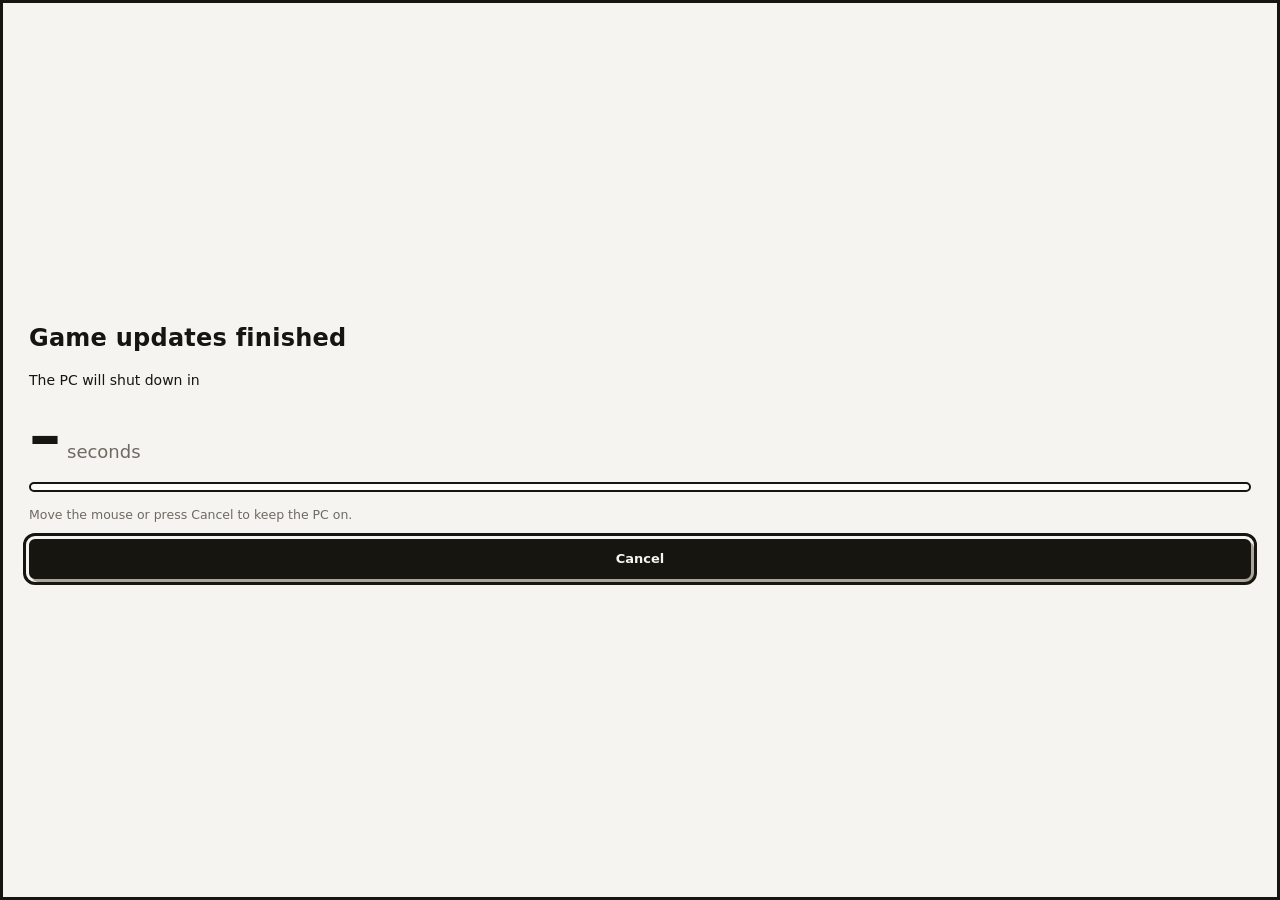
==== web/countdown.html @ 1d5242a4 "Gaus 1.2" ====
<!doctype html>
<html lang="en"><head><meta charset="utf-8"><title>Gaus</title>
<link rel="stylesheet" href="app.css">
<style>
  body { display: grid; place-items: center; }
  .card { width: 100%; height: 100%; padding: 22px 26px; display: grid; align-content: center; gap: 14px; border: 3px solid var(--ink); }
  h1 { font-size: 24px; }
  .big { font: 700 64px/1 var(--display); font-variant-numeric: tabular-nums; }
  .big small { font-size: 18px; font-weight: 500; color: var(--muted); margin-left: 6px; }
  p { margin: 0; }
  .bar > i { transition: width 1s linear; }
</style></head>
<body>
<main class="card">
  <h1>Game updates finished</h1>
  <p id="body">The PC will shut down in</p>
  <div class="big" role="timer" aria-live="off"><span id="n">–</span><small>seconds</small></div>
  <div class="bar" aria-hidden="true"><i id="bar"></i></div>
  <p class="hint" id="sub">Move the mouse or press Cancel to keep the PC on.</p>
  <button class="btn primary" id="cancel" type="button" autofocus>Cancel</button>
</main>
<script>
  const api = (n, ...a) => window.pywebview.api[n](...a);
  let total = 1;
  window.Countdown = { tick(n) { document.getElementById("n").textContent = n; document.getElementById("bar").style.setProperty("--p", (100 * n / total) + "%"); document.getElementById("n").parentElement.setAttribute("aria-label", n + " seconds left"); } };
  async function init() {
    const d = await api("countdown_init");
    total = Math.max(1, d.total);
    document.getElementById("body").textContent = `The PC will ${d.verb} in`;
    document.getElementById("sub").textContent = (d.names ? d.names + " is up to date. " : "") + "Move the mouse or press Cancel to keep the PC on.";
    Countdown.tick(d.remaining);
  }
  document.getElementById("cancel").onclick = () => api("countdown_cancel");
  document.addEventListener("keydown", (e) => { if (e.key === "Escape") api("countdown_cancel"); });
  if (window.pywebview && window.pywebview.api) init(); else window.addEventListener("pywebviewready", init);
</script>
</body></html>
---- web/app.css ----
/* Gaus UI. Black pen on off-white paper, taken from the logo. One signal colour (--alert) exists
   only for errors and destructive actions. Everything else is ink. */
:root {
  --paper: #f6f4f0;
  --paper-2: #ece8e0;
  --card: #fffdf9;
  --line: #d6d0c4;
  --ink: #17150f;
  --ink-2: #34312a;
  --muted: #6d6a63;
  --faint: #a9a59a;
  --alert: #b3261e;
  --r: 6px;
  --font: "Segoe UI Variable Text", "Segoe UI", system-ui, -apple-system, sans-serif;
  --display: "Bahnschrift", "Segoe UI Variable Display", "Segoe UI", system-ui, sans-serif;
  --mono: "Cascadia Mono", Consolas, "Courier New", monospace;
  color-scheme: light;
}
* { box-sizing: border-box; }
html, body { margin: 0; height: 100%; }
body {
  background: var(--paper); color: var(--ink);
  font: 400 14px/1.45 var(--font); -webkit-font-smoothing: antialiased;
  overflow: hidden; user-select: none;
}
input, textarea, select { user-select: text; }
h1, h2, h3 { font-family: var(--display); margin: 0; letter-spacing: .01em; }
button { font: inherit; color: inherit; }
.sr-only { position: absolute; width: 1px; height: 1px; margin: -1px; overflow: hidden; clip-path: inset(50%); white-space: nowrap; }
.muted { color: var(--muted); }
.hint { color: var(--muted); font-size: 12.5px; }
:where(a, button, input, select, textarea, [tabindex]):focus-visible { outline: 3px solid var(--ink); outline-offset: 3px; }

/* ---------- buttons ---------- */
.btn {
  position: relative; display: inline-flex; align-items: center; justify-content: center; gap: 8px;
  min-height: 40px; padding: 0 16px; white-space: nowrap; cursor: pointer;
  font-weight: 600; font-size: 13px; line-height: 1;
  color: var(--ink); background: var(--card);
  border: 2px solid var(--ink); border-radius: var(--r);
  box-shadow: 3px 3px 0 var(--ink);
  transition: transform .08s ease, box-shadow .08s ease, background-color .12s ease;
}
.btn:hover { background: var(--paper-2); }
.btn:active { transform: translate(3px, 3px); box-shadow: 0 0 0 var(--ink); }
.btn[disabled] { opacity: .4; cursor: not-allowed; box-shadow: none; transform: none; background: var(--card); }
.btn.primary { background: var(--ink); color: var(--paper); box-shadow: 3px 3px 0 var(--faint); }
.btn.primary:active { box-shadow: 0 0 0 var(--faint); }
.btn.primary.sm { box-shadow: 2px 2px 0 var(--faint); }
.btn.primary:hover { background: var(--ink-2); }
.btn.ghost { border-color: transparent; box-shadow: none; background: transparent; }
.btn.ghost:hover { background: var(--paper-2); border-color: var(--line); }
.btn.ghost:active { transform: none; }
.btn.danger { color: var(--alert); border-color: var(--alert); box-shadow: 3px 3px 0 var(--alert); }
.btn.danger:active { box-shadow: 0 0 0 var(--alert); }
.btn.sm { min-height: 32px; padding: 0 12px; font-size: 12.5px; box-shadow: 2px 2px 0 var(--ink); }
.btn.sm:active { transform: translate(2px, 2px); }
.btn.sm.danger { box-shadow: 2px 2px 0 var(--alert); }
.btn.icon { width: 40px; padding: 0; }
.btn.busy { pointer-events: none; }
.btn.busy::before {
  content: ""; width: 14px; height: 14px; border-radius: 50%;
  border: 2.5px solid currentColor; border-right-color: transparent; animation: rot .7s linear infinite;
}

/* ---------- toggle switch: a real checkbox underneath ---------- */
.switch { display: inline-flex; align-items: center; gap: 12px; cursor: pointer; }
.switch input { position: absolute; width: 1px; height: 1px; margin: -1px; overflow: hidden; clip-path: inset(50%); }
.switch .track {
  position: relative; flex: none; width: 48px; height: 28px; border-radius: 999px;
  background: var(--card); border: 2px solid var(--ink); transition: background-color .15s ease;
}
.switch .track::after {
  content: ""; position: absolute; top: 3px; left: 3px; width: 18px; height: 18px; border-radius: 50%;
  background: var(--ink); transition: transform .18s cubic-bezier(.3, 1.5, .5, 1), background-color .15s;
}
.switch input:checked + .track { background: var(--ink); }
.switch input:checked + .track::after { transform: translateX(20px); background: var(--paper); }
.switch input:focus-visible + .track { outline: 3px solid var(--ink); outline-offset: 3px; }
.switch input:disabled + .track { opacity: .4; }
.switch:active .track::after { width: 22px; }
.switch:active input:checked + .track::after { transform: translateX(16px); }

/* ---------- radio groups as a segmented control (native radios underneath) ---------- */
fieldset { border: 0; padding: 0; margin: 0; min-width: 0; }
.seg { display: inline-flex; border: 2px solid var(--ink); border-radius: 9px; background: var(--card); overflow: hidden; }
.seg label { position: relative; cursor: pointer; }
.seg input { position: absolute; opacity: 0; inset: 0; margin: 0; cursor: pointer; }
.seg span { display: block; padding: 9px 15px; font-weight: 600; font-size: 13px; transition: background-color .12s, color .12s; white-space: nowrap; }
.seg label + label span { border-left: 2px solid var(--ink); }
.seg label:hover span { background: var(--paper-2); }
.seg input:checked + span { background: var(--ink); color: var(--paper); }
.seg input:focus-visible + span { outline: 3px solid var(--ink); outline-offset: -5px; outline-color: var(--paper); }
.seg:has(input:focus-visible) { outline: 3px solid var(--ink); outline-offset: 3px; }
.seg input:disabled + span { opacity: .4; }

/* chip radios (accounts, launchers) */
.chips { display: flex; flex-wrap: wrap; gap: 8px; align-items: center; }
.chip { position: relative; }
.chip input { position: absolute; opacity: 0; inset: 0; margin: 0; cursor: pointer; }
.chip span {
  display: inline-flex; align-items: center; gap: 7px; padding: 7px 14px; border-radius: 999px;
  border: 2px solid var(--ink); background: var(--card); font-weight: 600; font-size: 13px;
  transition: background-color .12s, color .12s, transform .08s;
}
.chip:hover span { background: var(--paper-2); }
.chip input:checked + span { background: var(--ink); color: var(--paper); }
.chip input:focus-visible + span { outline: 3px solid var(--ink); outline-offset: 3px; }
.chip.off span { border-style: dashed; color: var(--muted); }
.chip.off input:checked + span { color: var(--paper); }
.chip small { font-weight: 500; opacity: .7; }

/* checkbox (used in lists) */
.check { display: inline-flex; align-items: center; gap: 10px; cursor: pointer; }
.check input { appearance: none; width: 22px; height: 22px; margin: 0; border: 2px solid var(--ink); border-radius: 5px; background: var(--card); display: grid; place-content: center; cursor: pointer; flex: none; }
.check input::after { content: ""; width: 11px; height: 6px; border-left: 3px solid var(--paper); border-bottom: 3px solid var(--paper); transform: rotate(-45deg) scale(0); margin-top: -3px; transition: transform .12s; }
.check input:checked { background: var(--ink); }
.check input:checked::after { transform: rotate(-45deg) scale(1); }

/* ---------- fields ---------- */
.field { display: grid; gap: 6px; min-width: 0; }
.field > label, .field > legend { font-weight: 600; font-size: 12.5px; letter-spacing: .01em; }
.field .req { color: var(--alert); }
.input, select.input, textarea.input {
  width: 100%; min-height: 44px; padding: 0 12px; font: inherit; color: var(--ink);
  background: #fff; border: 2px solid var(--line); border-radius: var(--r);
  transition: border-color .12s, box-shadow .12s;
}
textarea.input { padding: 10px 12px; min-height: 84px; resize: vertical; line-height: 1.5; font-family: var(--mono); font-size: 12.5px; }
.input:hover { border-color: var(--faint); }
.input:focus { outline: none; border-color: var(--ink); box-shadow: 3px 3px 0 var(--ink); }
.input::placeholder { color: var(--faint); }
.input[aria-invalid="true"] { border-color: var(--alert); }
select.input {
  appearance: none; padding-right: 38px; cursor: pointer;
  background-image: url("data:image/svg+xml,%3Csvg xmlns='http://www.w3.org/2000/svg' width='14' height='9' viewBox='0 0 14 9'%3E%3Cpath d='M1.5 1.5 7 7l5.5-5.5' fill='none' stroke='%2317150f' stroke-width='2.4' stroke-linecap='round' stroke-linejoin='round'/%3E%3C/svg%3E");
  background-repeat: no-repeat; background-position: right 14px center;
}
.errmsg { color: var(--alert); font-weight: 600; font-size: 12.5px; min-height: 0; }
.errmsg:empty { display: none; }
.row { display: flex; gap: 10px; align-items: center; }
.row.wrap { flex-wrap: wrap; }
.grow { flex: 1; min-width: 0; }

/* number stepper */
.stepper { display: inline-flex; align-items: stretch; border: 2px solid var(--ink); border-radius: var(--r); background: #fff; overflow: hidden; }
.stepper button { width: 38px; border: 0; background: var(--card); cursor: pointer; font-size: 18px; font-weight: 700; line-height: 1; }
.stepper button:hover { background: var(--paper-2); }
.stepper button:active { background: var(--ink); color: var(--paper); }
.stepper input { width: 64px; border: 0; border-inline: 2px solid var(--ink); text-align: center; font: 600 14px var(--font); font-variant-numeric: tabular-nums; min-height: 38px; background: #fff; color: var(--ink); -moz-appearance: textfield; }
.stepper input::-webkit-outer-spin-button, .stepper input::-webkit-inner-spin-button { -webkit-appearance: none; margin: 0; }
.stepper input:focus { outline: none; background: var(--paper-2); }
.stepper:has(input:focus-visible) { outline: 3px solid var(--ink); outline-offset: 3px; }
.unit { color: var(--muted); font-size: 12.5px; min-width: 44px; }

/* ---------- loaders ---------- */
@keyframes rot { to { transform: rotate(360deg); } }
@keyframes dash { 0% { stroke-dasharray: 1, 150; stroke-dashoffset: 0; } 50% { stroke-dasharray: 90, 150; stroke-dashoffset: -35; } 100% { stroke-dasharray: 90, 150; stroke-dashoffset: -124; } }
.pen { width: 1em; height: 1em; animation: rot 1.6s linear infinite; flex: none; }
.pen circle { fill: none; stroke: currentColor; stroke-width: 5; stroke-linecap: round; animation: dash 1.4s ease-in-out infinite; }
.bar { height: 10px; border: 2px solid var(--ink); border-radius: 999px; background: var(--card); overflow: hidden; }
.bar > i { display: block; height: 100%; width: var(--p, 0%); background: var(--ink); transition: width .5s ease; }
.bar.indeterminate > i {
  width: 100%; background: repeating-linear-gradient(-45deg, var(--ink) 0 6px, transparent 6px 12px);
  background-size: 17px 17px; animation: hatch .7s linear infinite;
}
@keyframes hatch { to { background-position: 17px 0; } }
.skel { position: relative; overflow: hidden; background: var(--paper-2); border-radius: 4px; }
.skel::after { content: ""; position: absolute; inset: 0; transform: translateX(-100%); background: linear-gradient(90deg, transparent, rgba(255, 255, 255, .7), transparent); animation: shimmer 1.3s infinite; }
@keyframes shimmer { to { transform: translateX(100%); } }
.dots::after { content: ""; animation: dots 1.2s steps(4) infinite; }
@keyframes dots { 0% { content: ""; } 25% { content: "."; } 50% { content: ".."; } 75% { content: "..."; } }

@media (prefers-reduced-motion: reduce) {
  *, *::before, *::after { animation-duration: .001s !important; animation-iteration-count: 1 !important; transition-duration: .001s !important; }
  .pen circle { stroke-dasharray: 60, 150; }
  .bar.indeterminate > i { background: var(--ink); opacity: .45; }
}
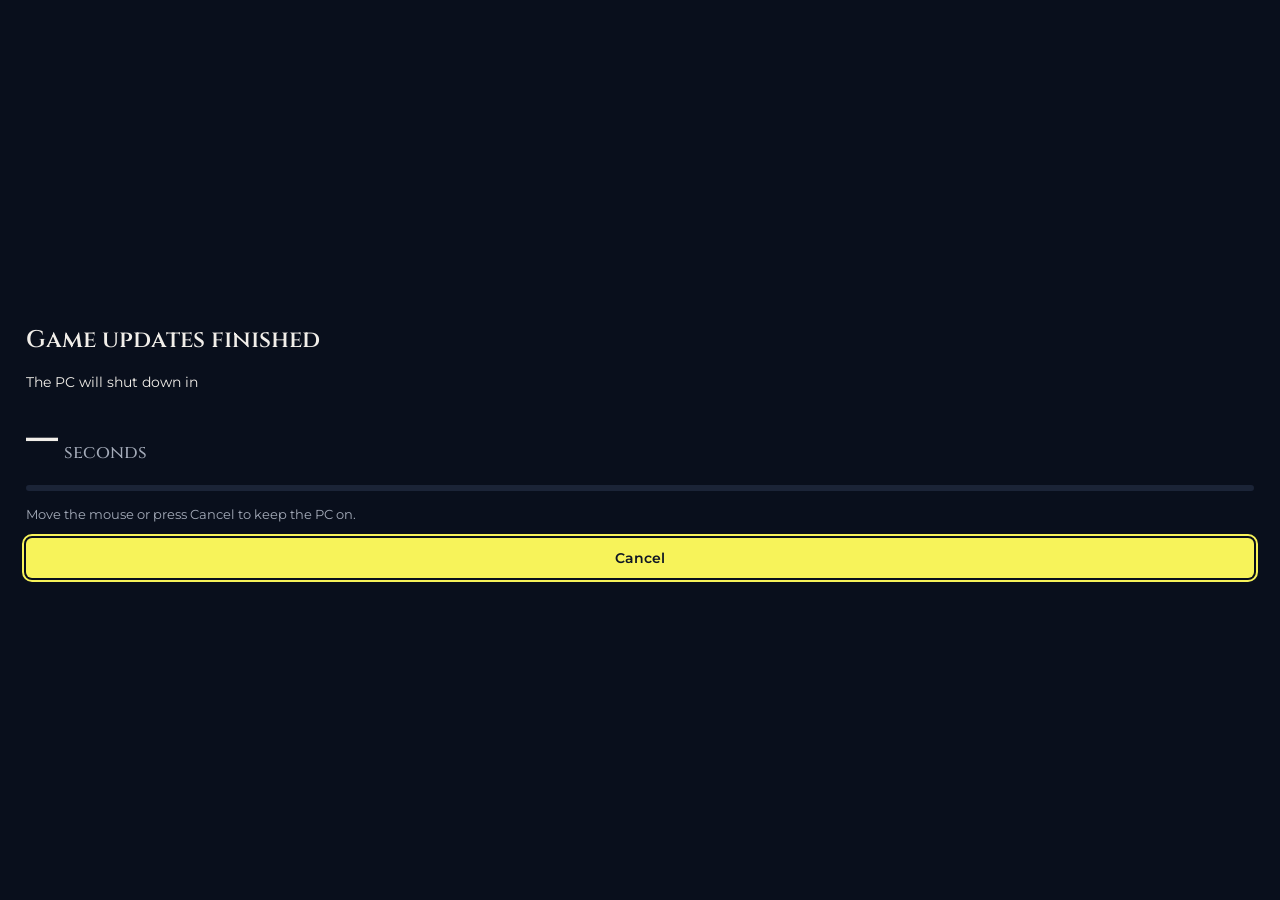
==== commit a1010075: "v1.11: launcher-style UI, screen saver, low idle usage New navigation, Cinzel and Montserrat, and a " ====
--- a/web/countdown.html
+++ b/web/countdown.html
@@ -3,7 +3,7 @@
 <link rel="stylesheet" href="app.css">
 <style>
   body { display: grid; place-items: center; }
-  .card { width: 100%; height: 100%; padding: 22px 26px; display: grid; align-content: center; gap: 14px; border: 3px solid var(--ink); }
+  .card { width: 100%; height: 100%; padding: 22px 26px; display: grid; align-content: center; gap: 14px; }
   h1 { font-size: 24px; }
   .big { font: 700 64px/1 var(--display); font-variant-numeric: tabular-nums; }
   .big small { font-size: 18px; font-weight: 500; color: var(--muted); margin-left: 6px; }
--- a/web/app.css
+++ b/web/app.css
@@ -1,178 +1,133 @@
-/* Gaus UI. Black pen on off-white paper, taken from the logo. One signal colour (--alert) exists
-   only for errors and destructive actions. Everything else is ink. */
+/* Gaus shared styles: ink blue base, lemon for the one main action on a view, cobalt for selection,
+   hot pink only for "live" and destructive things. Cinzel for titles, Montserrat for everything else. */
+@font-face { font-family: "Cinzel"; src: url("fonts/cinzel.woff2") format("woff2"); font-weight: 400 900; font-display: swap; }
+@font-face { font-family: "Montserrat"; src: url("fonts/montserrat.woff2") format("woff2"); font-weight: 100 900; font-display: swap; }
 :root {
-  --paper: #f6f4f0;
-  --paper-2: #ece8e0;
-  --card: #fffdf9;
-  --line: #d6d0c4;
-  --ink: #17150f;
-  --ink-2: #34312a;
-  --muted: #6d6a63;
-  --faint: #a9a59a;
-  --alert: #b3261e;
+  --paper: oklch(17% .028 265);
+  --paper-2: oklch(22% .034 265);
+  --paper-3: oklch(26% .038 265);
+  --card: oklch(20% .032 265);
+  --side: oklch(14% .026 265);
+  --line: oklch(30% .036 265);
+  --ink: oklch(95% .008 85);
+  --ink-2: oklch(86% .014 265);
+  --muted: oklch(74% .022 265);
+  --faint: oklch(58% .03 265);
+  --alert: oklch(72% .2 355);
+  --lemon: oklch(94% .17 108);
+  --lemon-2: oklch(97% .13 108);
+  --cobalt: oklch(42% .18 260);
+  --cobalt-2: oklch(48% .18 260);
+  --pink: oklch(65% .26 358);
+  --on-lemon: oklch(20% .03 265);
   --r: 6px;
-  --font: "Segoe UI Variable Text", "Segoe UI", system-ui, -apple-system, sans-serif;
-  --display: "Bahnschrift", "Segoe UI Variable Display", "Segoe UI", system-ui, sans-serif;
+  --font: "Montserrat", "Segoe UI", system-ui, sans-serif;
+  --display: "Cinzel", Georgia, serif;
   --mono: "Cascadia Mono", Consolas, "Courier New", monospace;
-  color-scheme: light;
+  color-scheme: dark;
 }
 * { box-sizing: border-box; }
-html, body { margin: 0; height: 100%; }
-body {
-  background: var(--paper); color: var(--ink);
-  font: 400 14px/1.45 var(--font); -webkit-font-smoothing: antialiased;
-  overflow: hidden; user-select: none;
-}
+html, body { margin: 0; height: 100%; overflow: hidden; }
+body { background: var(--paper); color: var(--ink); font: 400 14px/1.5 var(--font); -webkit-font-smoothing: antialiased; user-select: none; }
 input, textarea, select { user-select: text; }
-h1, h2, h3 { font-family: var(--display); margin: 0; letter-spacing: .01em; }
+h1, h2, h3 { font-family: var(--display); font-weight: 600; margin: 0; }
 button { font: inherit; color: inherit; }
 .sr-only { position: absolute; width: 1px; height: 1px; margin: -1px; overflow: hidden; clip-path: inset(50%); white-space: nowrap; }
 .muted { color: var(--muted); }
-.hint { color: var(--muted); font-size: 12.5px; }
-:where(a, button, input, select, textarea, [tabindex]):focus-visible { outline: 3px solid var(--ink); outline-offset: 3px; }
+.hint { color: var(--muted); font-size: 13px; }
+:where(a, button, input, select, textarea, summary, [tabindex]):focus-visible { outline: 2px solid var(--lemon); outline-offset: 2px; }
 
-/* ---------- buttons ---------- */
+/* buttons */
 .btn {
   position: relative; display: inline-flex; align-items: center; justify-content: center; gap: 8px;
-  min-height: 40px; padding: 0 16px; white-space: nowrap; cursor: pointer;
-  font-weight: 600; font-size: 13px; line-height: 1;
-  color: var(--ink); background: var(--card);
-  border: 2px solid var(--ink); border-radius: var(--r);
-  box-shadow: 3px 3px 0 var(--ink);
-  transition: transform .08s ease, box-shadow .08s ease, background-color .12s ease;
+  min-height: 40px; padding: 0 18px; white-space: nowrap; cursor: pointer;
+  font-weight: 600; font-size: 13.5px; line-height: 1;
+  color: var(--ink); background: var(--paper-3); border: 0; border-radius: var(--r);
+  transition: background-color .1s ease-out;
 }
-.btn:hover { background: var(--paper-2); }
-.btn:active { transform: translate(3px, 3px); box-shadow: 0 0 0 var(--ink); }
-.btn[disabled] { opacity: .4; cursor: not-allowed; box-shadow: none; transform: none; background: var(--card); }
-.btn.primary { background: var(--ink); color: var(--paper); box-shadow: 3px 3px 0 var(--faint); }
-.btn.primary:active { box-shadow: 0 0 0 var(--faint); }
-.btn.primary.sm { box-shadow: 2px 2px 0 var(--faint); }
-.btn.primary:hover { background: var(--ink-2); }
-.btn.ghost { border-color: transparent; box-shadow: none; background: transparent; }
-.btn.ghost:hover { background: var(--paper-2); border-color: var(--line); }
-.btn.ghost:active { transform: none; }
-.btn.danger { color: var(--alert); border-color: var(--alert); box-shadow: 3px 3px 0 var(--alert); }
-.btn.danger:active { box-shadow: 0 0 0 var(--alert); }
-.btn.sm { min-height: 32px; padding: 0 12px; font-size: 12.5px; box-shadow: 2px 2px 0 var(--ink); }
-.btn.sm:active { transform: translate(2px, 2px); }
-.btn.sm.danger { box-shadow: 2px 2px 0 var(--alert); }
-.btn.icon { width: 40px; padding: 0; }
+.btn:hover { background: var(--line); }
+.btn[disabled] { opacity: .45; cursor: not-allowed; background: var(--paper-3); }
+.btn.primary { background: var(--lemon); color: var(--on-lemon); }
+.btn.primary:hover { background: var(--lemon-2); }
+.btn.primary[disabled] { background: var(--lemon); }
+.btn.ghost { background: transparent; color: var(--ink-2); }
+.btn.ghost:hover { background: var(--paper-3); color: var(--ink); }
+.btn.ghost[disabled] { background: transparent; }
+.btn.danger { color: var(--alert); background: transparent; box-shadow: inset 0 0 0 1px var(--alert); }
+.btn.danger:hover { background: oklch(65% .26 358 / .16); }
+.btn.ghost.danger { box-shadow: none; }
+.btn.sm { min-height: 34px; padding: 0 13px; font-size: 13px; }
 .btn.busy { pointer-events: none; }
-.btn.busy::before {
-  content: ""; width: 14px; height: 14px; border-radius: 50%;
-  border: 2.5px solid currentColor; border-right-color: transparent; animation: rot .7s linear infinite;
-}
+.btn.busy::before { content: ""; width: 14px; height: 14px; border-radius: 50%; border: 2px solid currentColor; border-right-color: transparent; animation: rot .7s linear infinite; }
 
-/* ---------- toggle switch: a real checkbox underneath ---------- */
-.switch { display: inline-flex; align-items: center; gap: 12px; cursor: pointer; }
-.switch input { position: absolute; width: 1px; height: 1px; margin: -1px; overflow: hidden; clip-path: inset(50%); }
-.switch .track {
-  position: relative; flex: none; width: 48px; height: 28px; border-radius: 999px;
-  background: var(--card); border: 2px solid var(--ink); transition: background-color .15s ease;
-}
-.switch .track::after {
-  content: ""; position: absolute; top: 3px; left: 3px; width: 18px; height: 18px; border-radius: 50%;
-  background: var(--ink); transition: transform .18s cubic-bezier(.3, 1.5, .5, 1), background-color .15s;
-}
-.switch input:checked + .track { background: var(--ink); }
-.switch input:checked + .track::after { transform: translateX(20px); background: var(--paper); }
-.switch input:focus-visible + .track { outline: 3px solid var(--ink); outline-offset: 3px; }
+/* toggle switch */
+.switch { position: relative; display: inline-flex; align-items: center; gap: 12px; cursor: pointer; }
+.switch input { position: absolute; left: 0; top: 0; width: 1px; height: 1px; margin: 0; overflow: hidden; clip-path: inset(50%); }
+.switch .track { position: relative; flex: none; width: 42px; height: 24px; border-radius: 999px; background: var(--paper-3); transition: background-color .1s ease-out; }
+.switch .track::after { content: ""; position: absolute; top: 3px; left: 3px; width: 18px; height: 18px; border-radius: 50%; background: var(--muted); transition: transform .12s ease-out, background-color .1s; }
+.switch input:checked + .track { background: var(--cobalt-2); }
+.switch input:checked + .track::after { transform: translateX(18px); background: var(--lemon); }
+.switch input:focus-visible + .track { outline: 2px solid var(--lemon); outline-offset: 2px; }
 .switch input:disabled + .track { opacity: .4; }
-.switch:active .track::after { width: 22px; }
-.switch:active input:checked + .track::after { transform: translateX(16px); }
 
-/* ---------- radio groups as a segmented control (native radios underneath) ---------- */
+/* segmented radio */
 fieldset { border: 0; padding: 0; margin: 0; min-width: 0; }
-.seg { display: inline-flex; border: 2px solid var(--ink); border-radius: 9px; background: var(--card); overflow: hidden; }
+.seg { display: inline-flex; gap: 2px; padding: 2px; border-radius: var(--r); background: var(--paper-3); }
 .seg label { position: relative; cursor: pointer; }
 .seg input { position: absolute; opacity: 0; inset: 0; margin: 0; cursor: pointer; }
-.seg span { display: block; padding: 9px 15px; font-weight: 600; font-size: 13px; transition: background-color .12s, color .12s; white-space: nowrap; }
-.seg label + label span { border-left: 2px solid var(--ink); }
-.seg label:hover span { background: var(--paper-2); }
-.seg input:checked + span { background: var(--ink); color: var(--paper); }
-.seg input:focus-visible + span { outline: 3px solid var(--ink); outline-offset: -5px; outline-color: var(--paper); }
-.seg:has(input:focus-visible) { outline: 3px solid var(--ink); outline-offset: 3px; }
-.seg input:disabled + span { opacity: .4; }
+.seg span { display: block; padding: 7px 13px; border-radius: 4px; font-weight: 600; font-size: 13px; color: var(--ink-2); white-space: nowrap; transition: background-color .1s ease-out; }
+.seg label:hover span { background: var(--line); }
+.seg input:checked + span { background: var(--cobalt-2); color: #fff; }
+.seg:has(input:focus-visible) { outline: 2px solid var(--lemon); outline-offset: 2px; }
 
-/* chip radios (accounts, launchers) */
-.chips { display: flex; flex-wrap: wrap; gap: 8px; align-items: center; }
-.chip { position: relative; }
-.chip input { position: absolute; opacity: 0; inset: 0; margin: 0; cursor: pointer; }
-.chip span {
-  display: inline-flex; align-items: center; gap: 7px; padding: 7px 14px; border-radius: 999px;
-  border: 2px solid var(--ink); background: var(--card); font-weight: 600; font-size: 13px;
-  transition: background-color .12s, color .12s, transform .08s;
+/* fields */
+.field { display: grid; gap: 6px; min-width: 0; }
+.field > label, .field > legend { font-weight: 600; font-size: 13px; }
+.input, select.input, textarea.input {
+  width: 100%; min-height: 40px; padding: 0 12px; font: inherit; color: var(--ink);
+  background-color: var(--paper); border: 1px solid var(--line); border-radius: var(--r); transition: border-color .1s ease-out;
 }
-.chip:hover span { background: var(--paper-2); }
-.chip input:checked + span { background: var(--ink); color: var(--paper); }
-.chip input:focus-visible + span { outline: 3px solid var(--ink); outline-offset: 3px; }
-.chip.off span { border-style: dashed; color: var(--muted); }
-.chip.off input:checked + span { color: var(--paper); }
-.chip small { font-weight: 500; opacity: .7; }
-
-/* checkbox (used in lists) */
-.check { display: inline-flex; align-items: center; gap: 10px; cursor: pointer; }
-.check input { appearance: none; width: 22px; height: 22px; margin: 0; border: 2px solid var(--ink); border-radius: 5px; background: var(--card); display: grid; place-content: center; cursor: pointer; flex: none; }
-.check input::after { content: ""; width: 11px; height: 6px; border-left: 3px solid var(--paper); border-bottom: 3px solid var(--paper); transform: rotate(-45deg) scale(0); margin-top: -3px; transition: transform .12s; }
-.check input:checked { background: var(--ink); }
-.check input:checked::after { transform: rotate(-45deg) scale(1); }
-
-/* ---------- fields ---------- */
-.field { display: grid; gap: 6px; min-width: 0; }
-.field > label, .field > legend { font-weight: 600; font-size: 12.5px; letter-spacing: .01em; }
-.field .req { color: var(--alert); }
-.input, select.input, textarea.input {
-  width: 100%; min-height: 44px; padding: 0 12px; font: inherit; color: var(--ink);
-  background: #fff; border: 2px solid var(--line); border-radius: var(--r);
-  transition: border-color .12s, box-shadow .12s;
-}
-textarea.input { padding: 10px 12px; min-height: 84px; resize: vertical; line-height: 1.5; font-family: var(--mono); font-size: 12.5px; }
+textarea.input { padding: 9px 12px; min-height: 84px; resize: vertical; line-height: 1.5; font-family: var(--mono); font-size: 13px; }
 .input:hover { border-color: var(--faint); }
-.input:focus { outline: none; border-color: var(--ink); box-shadow: 3px 3px 0 var(--ink); }
+.input:focus { outline: none; border-color: var(--lemon); }
 .input::placeholder { color: var(--faint); }
 .input[aria-invalid="true"] { border-color: var(--alert); }
 select.input {
-  appearance: none; padding-right: 38px; cursor: pointer;
-  background-image: url("data:image/svg+xml,%3Csvg xmlns='http://www.w3.org/2000/svg' width='14' height='9' viewBox='0 0 14 9'%3E%3Cpath d='M1.5 1.5 7 7l5.5-5.5' fill='none' stroke='%2317150f' stroke-width='2.4' stroke-linecap='round' stroke-linejoin='round'/%3E%3C/svg%3E");
-  background-repeat: no-repeat; background-position: right 14px center;
+  appearance: none; padding-right: 34px; cursor: pointer; font-weight: 500;
+  background-image: url("data:image/svg+xml,%3Csvg xmlns='http://www.w3.org/2000/svg' width='12' height='8' viewBox='0 0 12 8'%3E%3Cpath d='M1 1.5 6 6.5l5-5' fill='none' stroke='%23aab2cc' stroke-width='1.8' stroke-linecap='round' stroke-linejoin='round'/%3E%3C/svg%3E");
+  background-repeat: no-repeat; background-position: right 12px center;
 }
-.errmsg { color: var(--alert); font-weight: 600; font-size: 12.5px; min-height: 0; }
+select.input option { background: var(--paper-2); }
+.errmsg { color: var(--alert); font-weight: 600; font-size: 13px; }
 .errmsg:empty { display: none; }
 .row { display: flex; gap: 10px; align-items: center; }
 .row.wrap { flex-wrap: wrap; }
 .grow { flex: 1; min-width: 0; }
 
 /* number stepper */
-.stepper { display: inline-flex; align-items: stretch; border: 2px solid var(--ink); border-radius: var(--r); background: #fff; overflow: hidden; }
-.stepper button { width: 38px; border: 0; background: var(--card); cursor: pointer; font-size: 18px; font-weight: 700; line-height: 1; }
-.stepper button:hover { background: var(--paper-2); }
-.stepper button:active { background: var(--ink); color: var(--paper); }
-.stepper input { width: 64px; border: 0; border-inline: 2px solid var(--ink); text-align: center; font: 600 14px var(--font); font-variant-numeric: tabular-nums; min-height: 38px; background: #fff; color: var(--ink); -moz-appearance: textfield; }
+.stepper { display: inline-flex; align-items: stretch; border-radius: var(--r); background: var(--paper-3); overflow: hidden; }
+.stepper button { width: 34px; border: 0; background: transparent; cursor: pointer; font-size: 16px; font-weight: 600; line-height: 1; }
+.stepper button:hover { background: var(--line); }
+.stepper input { width: 60px; border: 0; text-align: center; font: 600 14px var(--font); min-height: 36px; background: var(--paper); color: var(--ink); -moz-appearance: textfield; }
 .stepper input::-webkit-outer-spin-button, .stepper input::-webkit-inner-spin-button { -webkit-appearance: none; margin: 0; }
-.stepper input:focus { outline: none; background: var(--paper-2); }
-.stepper:has(input:focus-visible) { outline: 3px solid var(--ink); outline-offset: 3px; }
-.unit { color: var(--muted); font-size: 12.5px; min-width: 44px; }
+.stepper input:focus { outline: none; }
+.stepper:has(input:focus-visible) { outline: 2px solid var(--lemon); outline-offset: 2px; }
+.unit { color: var(--muted); font-size: 13px; min-width: 40px; }
 
-/* ---------- loaders ---------- */
+/* loaders */
 @keyframes rot { to { transform: rotate(360deg); } }
 @keyframes dash { 0% { stroke-dasharray: 1, 150; stroke-dashoffset: 0; } 50% { stroke-dasharray: 90, 150; stroke-dashoffset: -35; } 100% { stroke-dasharray: 90, 150; stroke-dashoffset: -124; } }
-.pen { width: 1em; height: 1em; animation: rot 1.6s linear infinite; flex: none; }
+.pen { width: 1em; height: 1em; animation: rot 1.6s linear infinite; flex: none; color: var(--lemon); }
 .pen circle { fill: none; stroke: currentColor; stroke-width: 5; stroke-linecap: round; animation: dash 1.4s ease-in-out infinite; }
-.bar { height: 10px; border: 2px solid var(--ink); border-radius: 999px; background: var(--card); overflow: hidden; }
-.bar > i { display: block; height: 100%; width: var(--p, 0%); background: var(--ink); transition: width .5s ease; }
-.bar.indeterminate > i {
-  width: 100%; background: repeating-linear-gradient(-45deg, var(--ink) 0 6px, transparent 6px 12px);
-  background-size: 17px 17px; animation: hatch .7s linear infinite;
-}
-@keyframes hatch { to { background-position: 17px 0; } }
-.skel { position: relative; overflow: hidden; background: var(--paper-2); border-radius: 4px; }
-.skel::after { content: ""; position: absolute; inset: 0; transform: translateX(-100%); background: linear-gradient(90deg, transparent, rgba(255, 255, 255, .7), transparent); animation: shimmer 1.3s infinite; }
-@keyframes shimmer { to { transform: translateX(100%); } }
+.bar { height: 6px; border-radius: 999px; background: var(--paper-3); overflow: hidden; }
+.bar > i { display: block; height: 100%; width: var(--p, 0%); background: var(--lemon); transition: width .5s ease; }
+.bar.indeterminate > i { width: 30%; animation: slide 1.6s ease-in-out infinite alternate; }
+@keyframes slide { from { transform: translateX(0); } to { transform: translateX(233%); } }
 .dots::after { content: ""; animation: dots 1.2s steps(4) infinite; }
 @keyframes dots { 0% { content: ""; } 25% { content: "."; } 50% { content: ".."; } 75% { content: "..."; } }
 
 @media (prefers-reduced-motion: reduce) {
   *, *::before, *::after { animation-duration: .001s !important; animation-iteration-count: 1 !important; transition-duration: .001s !important; }
   .pen circle { stroke-dasharray: 60, 150; }
-  .bar.indeterminate > i { background: var(--ink); opacity: .45; }
 }
+[hidden] { display: none !important; }
